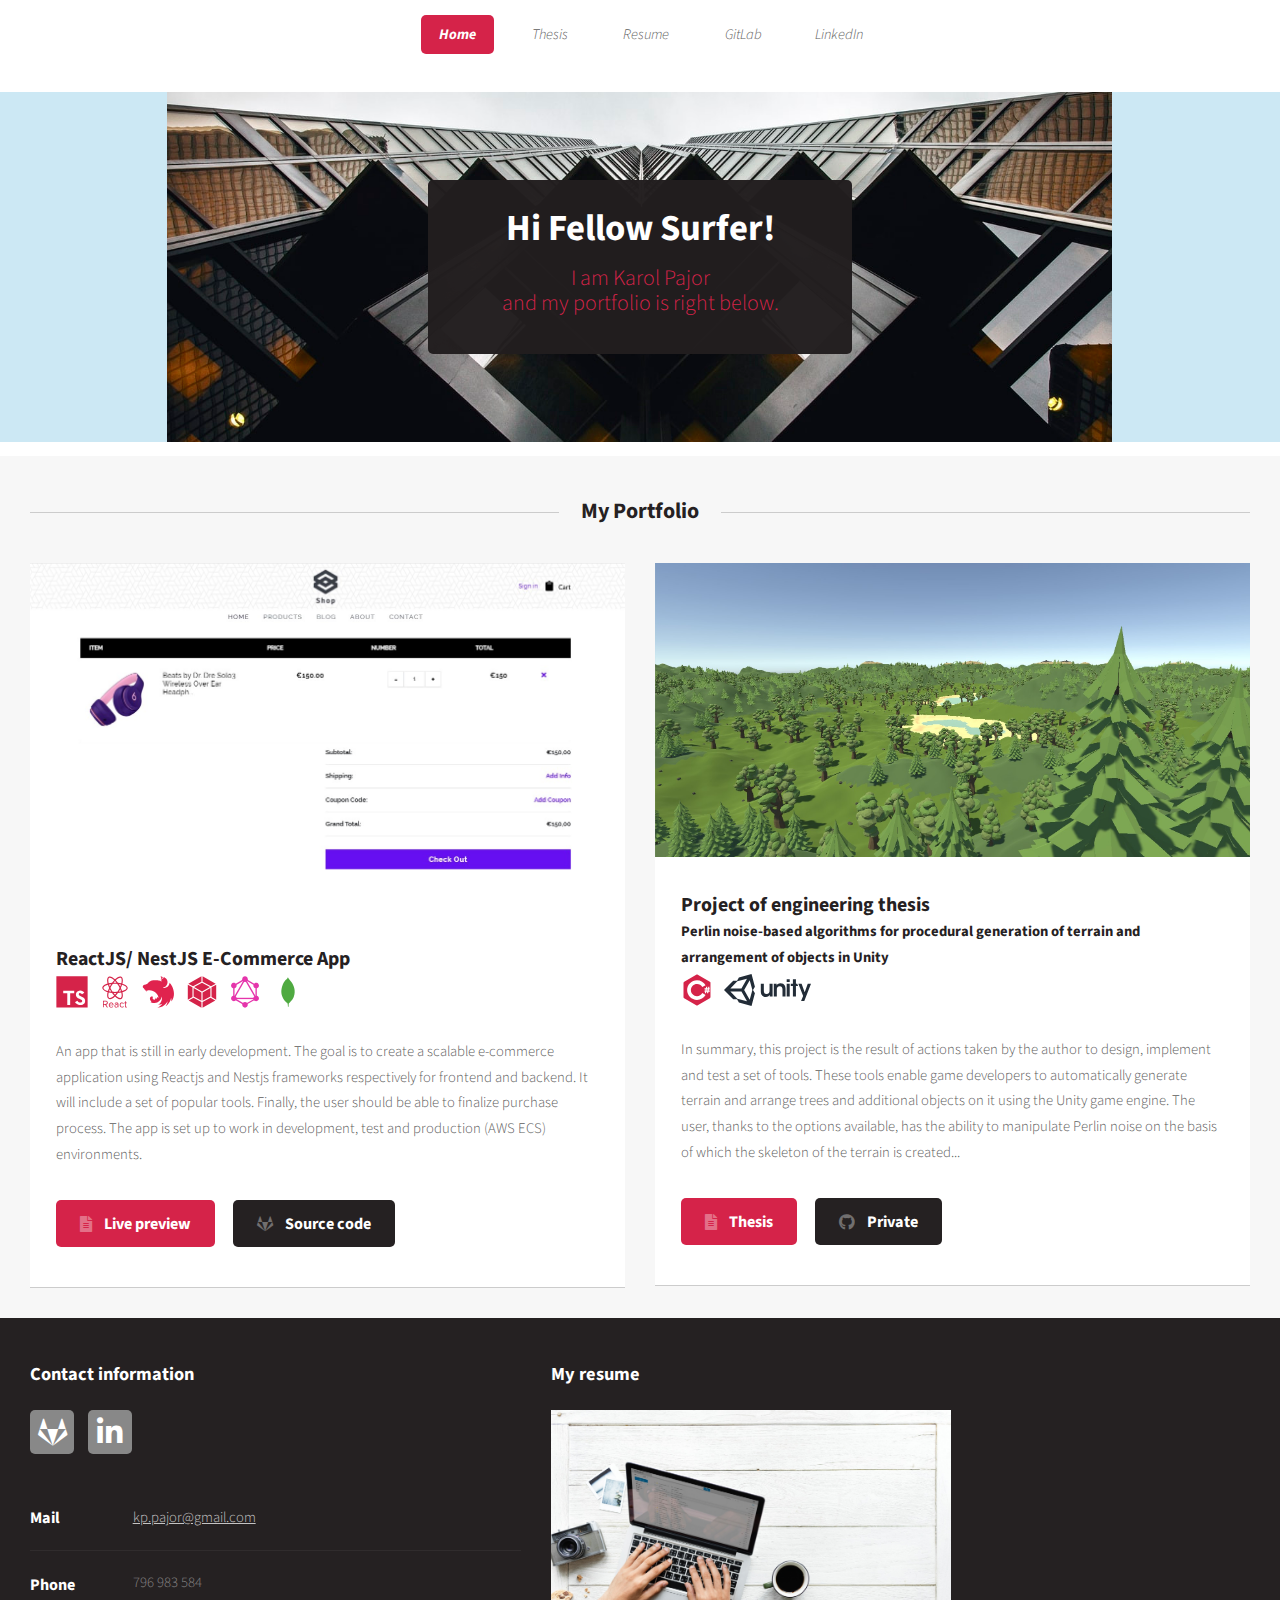
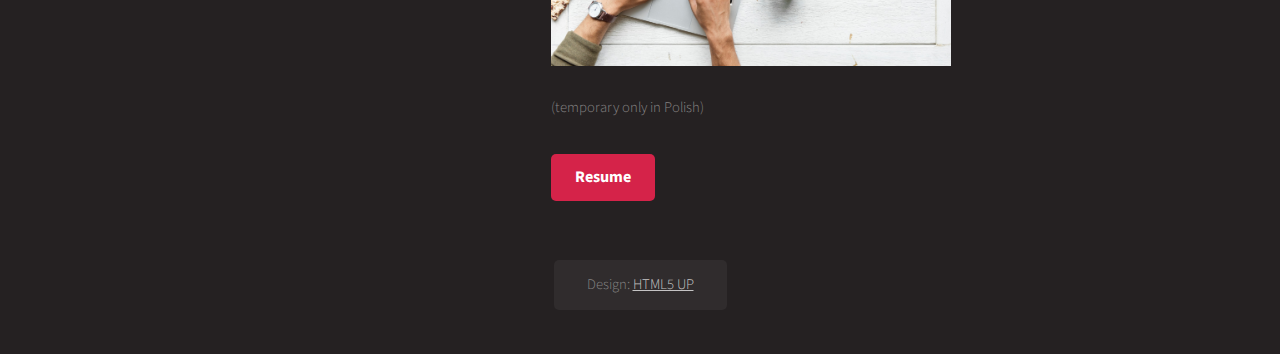
==== index.html @ 3b4cd676 "first commit" ====
<!DOCTYPE HTML>
<!--
	Dopetrope by HTML5 UP
	html5up.net | @ajlkn
	Free for personal and commercial use under the CCA 3.0 license (html5up.net/license)
-->
<html>

<head>
	<title>Karol's Portfolio</title>
	<meta charset="utf-8" />
	<meta name="viewport" content="width=device-width, initial-scale=1, user-scalable=no" />
	<link rel="stylesheet" href="assets/css/main.css" />
</head>

<body class="homepage is-preload">
	<div id="page-wrapper">

		<!-- Header -->
		<section id="header">
			<!-- Nav -->
			<nav id="nav">
				<ul>
					<li class="current"><a href="index.html">Home</a></li>
					<li><a href="thesis.html">Thesis</a></li>
					<li><a href="resume.html">Resume</a></li>
					<li><a href="https://gitlab.com/Hatt0ri" target="_blank" rel="noopener noreferrer">GitLab</a>
					<li><a href="https://www.linkedin.com/in/karol-pajor-1ba2a4166/" target="_blank"
							rel="noopener noreferrer">LinkedIn</a>
					</li>
				</ul>
			</nav>

			<!-- Banner -->
			<section id="banner">
				<header>
					<h2>Hi Fellow Surfer!</h2>
					<p>I am Karol Pajor</p>
					<p>and my portfolio is right below.</p>
				</header>
			</section>
		</section>

		<!-- Main -->
		<section id="main">
			<div class="container">
				<div class="row">
					<div class="col-12">


						<!-- Bloglike -->
						<section>
							<header class="major">
								<h2>My Portfolio</h2>
							</header>
							<div class="row">
								<div class="col-6 col-12-small">
									<section class="box">
										<a href="http://18.219.126.49/" target="_blank" rel="noopener noreferrer"
											class="image featured"><img src="images/e-commerce.jpg"
												alt="ReactJS/ NestJS E-Commerce App" /></a>
										<header>
											<h3>ReactJS/ NestJS E-Commerce App</h3>
											<ul class="tags">
												<li><a href="javascript:void(0);">
														<span class="label">
															<svg viewBox="0 0 128 128">
																<path id="original-2" data-name="original" class="cls-2"
																	d="M1.5,63.91v62.5h125V1.41H1.5Zm100.73-5a15.56,15.56,0,0,1,7.82,4.5,20.58,20.58,0,0,1,3,4c0,.16-5.4,3.81-8.69,5.85-.12.08-.6-.44-1.13-1.23a7.09,7.09,0,0,0-5.87-3.53c-3.79-.26-6.23,1.73-6.21,5a4.58,4.58,0,0,0,.54,2.34c.83,1.73,2.38,2.76,7.24,4.86,8.95,3.85,12.78,6.39,15.16,10,2.66,4,3.25,10.46,1.45,15.24-2,5.2-6.9,8.73-13.83,9.9a38.32,38.32,0,0,1-9.52-.1,23,23,0,0,1-12.72-6.63c-1.15-1.27-3.39-4.58-3.25-4.82a9.34,9.34,0,0,1,1.15-.73L82,101l3.59-2.08.75,1.11a16.78,16.78,0,0,0,4.74,4.54c4,2.1,9.46,1.81,12.16-.62a5.43,5.43,0,0,0,.69-6.92c-1-1.39-3-2.56-8.59-5-6.45-2.78-9.23-4.5-11.77-7.24a16.48,16.48,0,0,1-3.43-6.25,25,25,0,0,1-.22-8c1.33-6.23,6-10.58,12.82-11.87A31.66,31.66,0,0,1,102.23,58.93ZM72.89,64.15l0,5.12H56.66V115.5H45.15V69.26H28.88v-5A49.19,49.19,0,0,1,29,59.09C29.08,59,39,59,51,59L72.83,59Z">
																</path>
															</svg>
														</span>
													</a>
												</li>
												<li><a href="javascript:void(0);">
														<span class="label">
															<svg viewBox="0 0 128 128">
																<path
																	d="M64 81.7c7.3 7.1 14.5 11.3 20.3 11.3 1.9 0 3.7-.4 5.2-1.3 5.2-3 7.1-10.5 5.3-21.2-.3-1.9-.7-3.8-1.2-5.8 2-.6 3.8-1.2 5.6-1.8 10.1-3.9 15.7-9.3 15.7-15.2 0-6-5.6-11.4-15.7-15.2-1.8-.7-3.6-1.3-5.6-1.8.5-2 .9-3.9 1.2-5.8 1.7-10.9-.2-18.5-5.4-21.5-1.5-.9-3.3-1.3-5.2-1.3-5.7 0-13 4.2-20.3 11.3-7.2-7.1-14.4-11.3-20.2-11.3-1.9 0-3.7.4-5.2 1.3-5.2 3-7.1 10.5-5.3 21.2.3 1.9.7 3.8 1.2 5.8-2 .6-3.8 1.2-5.6 1.8-10.1 3.9-15.7 9.3-15.7 15.2 0 6 5.6 11.4 15.7 15.2 1.8.7 3.6 1.3 5.6 1.8-.5 2-.9 3.9-1.2 5.8-1.7 10.7.2 18.3 5.3 21.2 1.5.9 3.3 1.3 5.2 1.3 5.8.2 13-4 20.3-11zm-5.6-13.5c1.8.1 3.7.1 5.6.1 1.9 0 3.8 0 5.6-.1-1.8 2.4-3.7 4.6-5.6 6.7-1.9-2.1-3.8-4.3-5.6-6.7zm-12.4-10.3c1 1.7 1.9 3.3 3 4.9-3.1-.4-6-.9-8.8-1.5.9-2.7 1.9-5.5 3.1-8.3.8 1.6 1.7 3.3 2.7 4.9zm-5.8-24.1c2.8-.6 5.7-1.1 8.8-1.5-1 1.6-2 3.2-3 4.9-1 1.7-1.9 3.3-2.7 5-1.3-2.9-2.3-5.7-3.1-8.4zm5.5 13.7c1.3-2.7 2.7-5.4 4.3-8.1 1.5-2.6 3.2-5.2 4.9-7.8 3-.2 6-.3 9.1-.3 3.2 0 6.2.1 9.1.3 1.8 2.6 3.4 5.2 4.9 7.8 1.6 2.7 3 5.4 4.3 8.1-1.3 2.7-2.7 5.4-4.3 8.1-1.5 2.6-3.2 5.2-4.9 7.8-3 .2-6 .3-9.1.3-3.2 0-6.2-.1-9.1-.3-1.8-2.6-3.4-5.2-4.9-7.8-1.6-2.7-3-5.4-4.3-8.1zm39.1-5.4l-2.7-5c-1-1.7-1.9-3.3-3-4.9 3.1.4 6 .9 8.8 1.5-.9 2.8-1.9 5.6-3.1 8.4zm0 10.8c1.2 2.8 2.2 5.6 3.1 8.3-2.8.6-5.7 1.1-8.8 1.5 1-1.6 2-3.2 3-4.9.9-1.5 1.8-3.2 2.7-4.9zm2.3 34.7c-.8.5-1.8.7-2.9.7-4.9 0-11-4-17-10 2.9-3.1 5.7-6.6 8.5-10.5 4.7-.4 9.2-1.1 13.4-2.1.5 1.8.8 3.6 1.1 5.4 1.4 8.5.3 14.6-3.1 16.5zm5.2-52.7c11.2 3.2 17.9 8.1 17.9 12.6 0 3.9-4.6 7.8-12.7 10.9-1.6.6-3.4 1.2-5.2 1.7-1.3-4.1-2.9-8.3-4.9-12.6 2-4.3 3.7-8.5 4.9-12.6zm-8-28.2c1.1 0 2 .2 2.9.7 3.3 1.9 4.5 7.9 3.1 16.5-.3 1.7-.7 3.5-1.1 5.4-4.2-.9-8.7-1.6-13.4-2.1-2.7-3.9-5.6-7.4-8.5-10.5 6-5.9 12.1-10 17-10zm-14.7 20.1c-1.8-.1-3.7-.1-5.6-.1s-3.8 0-5.6.1c1.8-2.4 3.7-4.6 5.6-6.7 1.9 2.1 3.8 4.4 5.6 6.7zm-28.7-19.4c.8-.5 1.8-.7 2.9-.7 4.9 0 11 4 17 10-2.9 3.1-5.7 6.6-8.5 10.5-4.7.4-9.2 1.1-13.4 2.1-.5-1.8-.8-3.6-1.1-5.4-1.4-8.5-.3-14.5 3.1-16.5zm-5.2 52.7c-11.2-3.2-17.9-8.1-17.9-12.6 0-3.9 4.6-7.8 12.7-10.9 1.6-.6 3.4-1.2 5.2-1.7 1.3 4.1 2.9 8.3 4.9 12.6-2 4.3-3.7 8.6-4.9 12.6zm2.1 11c.3-1.7.7-3.5 1.1-5.4 4.2.9 8.7 1.6 13.4 2.1 2.7 3.9 5.6 7.4 8.5 10.5-6 5.9-12.1 10-17 10-1.1 0-2-.2-2.9-.7-3.4-1.9-4.5-8-3.1-16.5zM33.6 112.3c2.2-2.7 2.3-5.7 1.1-8.7-1.2-3-3.7-4.4-6.8-4.5-3.7-.1-7.5 0-11.2 0h-.7v25.9h3v-9.8h4.7c.6 0 1.1.2 1.4.7l6 9.3c.1.2.4.5.6.5h3.9c-2.4-3.7-4.7-7.2-7.1-10.8 2.1-.3 3.9-1 5.1-2.6zm-14.6-.2v-9.9h1.1c2.3 0 4.7-.1 7 .1 2.7.1 4.6 2.2 4.6 4.9s-2.2 4.8-4.9 4.9c-2.4.1-4.8 0-7.8 0zM57.7 113.4c-1.6-7-8-8.8-12.9-6.6-3.8 1.7-5.5 5-5.6 9.1-.1 3.1.8 5.9 3.2 8 2.7 2.4 6 2.7 9.4 2.1 1.9-.4 3.6-1.3 4.9-2.7-.5-.7-1-1.4-1.5-2-2.8 2.4-5.9 3.2-9.3 1.6-2.2-1.1-3.3-3.8-3.5-5.8h15.5v-1.3c.1-.9 0-1.7-.2-2.4zm-15.1 1.6c-.3-3 2.7-6.2 6-6.2 3.8-.1 6.2 2.2 6.3 6.2h-12.3zM73.3 106.3c-1.5-.3-3.1-.4-4.6-.3-2.4.2-4.5 1.3-6.2 3.1.5.7.9 1.4 1.5 2.2.2-.2.4-.4.6-.5 1.6-1.5 3.5-2.3 5.8-2.1 1.8.1 3.5.7 4 2.5.4 1.4.3 2.9.4 4.4-.3 0-.4-.1-.5-.2-2.4-2-5.1-2.4-8-1.7-2.7.7-4.4 2.8-4.6 5.5-.2 3.1 1.2 5.4 3.9 6.5 1.7.7 3.6.7 5.4.3 1.4-.3 2-1.1 4-2.2v1.3h2.8c0-4 .1-8.9 0-13.5 0-2.9-1.7-4.7-4.5-5.3zm1.4 12.6c-.1.3 0 .6 0 .9 0 2.1-.5 2.8-2.5 3.6-1.4.5-2.9.7-4.4.2-1.7-.5-2.9-2-2.9-3.7-.1-1.7 1-3.4 2.7-3.9 2.3-.8 4.4-.3 6.3 1.1.6.5 1 1 .8 1.8zM90.3 109c2.6-.8 5-.3 6.8 1.9l.3.2c.7-.6 1.3-1.2 2.1-1.9-.3-.3-.4-.5-.6-.8-2.9-3.1-8.6-3.5-12.1-1-4.9 3.6-4.8 10.6-2.4 14.3 2.3 3.5 5.6 4.7 9.5 4.2 2.3-.3 4.2-1.4 5.7-3.3-.7-.6-1.4-1.2-2.1-1.9-.2.2-.3.3-.4.5-2.7 3-7.2 2.7-9.6-.5-1.4-1.9-1.7-4.1-1.3-6.3.2-2.5 1.5-4.5 4.1-5.4zM111.1 122.6c-.2.1-.3.2-.3.2-.8.6-1.6.7-2.5.4-.9-.4-1-1.2-1.1-2v-11.4c0-.2 0 .2.1-.8h3.8v-3h-4v-5h-3v5.4h-2.6c-.2 0-.5.2-.5.4-.1.7 0 1.2 0 2.2h3.2v12.799999999999999c0 1.6.4 3 1.8 3.8 1.5.9 4.4.7 5.7-.4.2-.1.3-.5.3-.6-.3-.6-.6-1.3-.9-2z">
																</path>
															</svg>
														</span>
													</a>
												</li>
												<li><a href="javascript:void(0);">
														<span class="label">
															<img alt="NestJS logo" src="images/nestjs.svg">
														</span>
													</a>
												</li>
												<li><a href="javascript:void(0);">
														<span class="label">
															<svg viewBox="0 0 128 128">
																<path class="cls-1"
																	d="M117.29,98.1,66.24,127V104.49L98,87,117.29,98.1Zm3.5-3.16V34.55L102.11,45.35V84.16l18.67,10.77ZM10.71,98.1l51,28.88V104.49L29.94,87Zm-3.5-3.16V34.55L25.89,45.35V84.16Zm2.19-64.3L61.76,1V22.76L28.21,41.21l-.27.15Zm109.18,0L66.24,1V22.76L99.79,41.2l.27.15,18.54-10.71Z">
																</path>
																<path class="cls-2"
																	d="M61.76,99.37,30.37,82.1V47.92L61.76,66Zm4.48,0L97.63,82.12V47.92L66.24,66ZM32.5,44,64,26.66,95.5,44,64,62.16,32.5,44Z">
																</path>
															</svg>
														</span>
													</a>
												</li>
												<li><a href="javascript:void(0);">
														<span class="label">
															<img alt="NestJS logo" src="images/GraphQL_Logo.svg">
														</span>
													</a>
												</li>
												<li><a href="javascript:void(0);">
														<span class="label">
															<svg viewBox="0 0 128 128">
																<path fill-rule="evenodd" clip-rule="evenodd"
																	fill="#4FAA41"
																	d="M90.491 57.282c-.37-4.79-1.496-9.409-3.062-13.934-3.244-10.104-8.45-19.046-15.783-26.74-1.854-1.946-3.916-3.729-5.209-6.151-.818-1.532-1.597-3.085-2.394-4.629l-.505-1.273c-.085.292-.139.396-.142.501-.065 2.517-1.491 4.224-3.267 5.817-1.997 1.793-3.856 3.739-5.775 5.618-1.968 2.588-3.935 5.176-5.901 7.763-1.592 2.925-3.182 5.85-4.772 8.775l-3.19 8.617-.096.134c-1.756 5.768-2.622 11.698-3.048 17.688-.16 2.251.022 4.535.149 6.798.181 3.235.743 6.415 1.586 9.545 3.062 11.372 9.276 20.805 17.771 28.819 1.579 1.489 3.199 2.843 4.847 4.26.282-.965.507-1.93.763-2.895.256-.961.515-1.917.688-2.881-.174.964-.369 1.92-.562 2.881l-.826 2.895.738 2.501.684 3.884.326 4.053c-.003.823-.036 1.648.014 2.47.012.21.288.404.442.606l1.376.483 1.434.558-.246-3.603-.011-3.548.495-5.405.359-1.177 1.027-1.82c1.268-1.02 2.629-1.946 3.784-3.081 2.09-2.054 4.175-4.134 6.045-6.383 2.427-2.917 4.515-6.101 6.191-9.516 1.122-2.284 2.178-4.614 3.052-7.001.77-2.104 1.247-4.315 1.854-6.479.054-.156.126-.309.16-.468 1.254-5.841 1.465-11.741 1.004-17.682zm-23.599 49.375l-.805-1.763.805 1.763 1.183 1.01-1.183-1.01z">
																</path>
															</svg>
														</span>
													</a>
												</li>
											</ul>
										</header>
										<p>An app that is still in early development.
											The goal is to create a scalable e-commerce application using Reactjs and
											Nestjs frameworks respectively for frontend and backend.
											It will include a set of popular tools. Finally, the user should be able to
											finalize purchase process.
											The app is set up to work in development, test and production (AWS ECS)
											environments.
										</p>
										<footer>
											<ul class="actions">
												<li><a href="http://18.219.126.49/" target="_blank"
														rel="noopener noreferrer"
														class="button icon solid fa-file-alt">Live preview</a></li>
												<li><a href="https://gitlab.com/Hatt0ri/e-commerce-app" target="_blank"
														rel="noopener noreferrer"
														class="button alt icon brands fa-gitlab">Source code</a></li>
											</ul>
										</footer>
									</section>
								</div>
								<div class="col-6 col-12-small">
									<section class="box">
										<a href="thesis.html" class="image featured"><img src="images/praca_bg.jpg"
												alt="" /></a>
										<header>
											<h3>Project of engineering thesis</h3>
											<h4>
												Perlin noise-based algorithms for procedural generation of terrain
												and arrangement of objects in Unity
											</h4>
											<ul class="tags">
												<li><a href="javascript:void(0);">
														<span class="label">
															<svg viewBox="0 0 128 128">
																<path
																	d="M117.5 33.5l.3-.2c-.6-1.1-1.5-2.1-2.4-2.6l-48.3-27.8c-.8-.5-1.9-.7-3.1-.7-1.2 0-2.3.3-3.1.7l-48 27.9c-1.7 1-2.9 3.5-2.9 5.4v55.7c0 1.1.2 2.3.9 3.4l-.2.1c.5.8 1.2 1.5 1.9 1.9l48.2 27.9c.8.5 1.9.7 3.1.7 1.2 0 2.3-.3 3.1-.7l48-27.9c1.7-1 2.9-3.5 2.9-5.4v-55.8c.1-.8 0-1.7-.4-2.6zm-53.5 70c-21.8 0-39.5-17.7-39.5-39.5s17.7-39.5 39.5-39.5c14.7 0 27.5 8.1 34.3 20l-13 7.5c-4.2-7.5-12.2-12.5-21.3-12.5-13.5 0-24.5 11-24.5 24.5s11 24.5 24.5 24.5c9.1 0 17.1-5 21.3-12.4l12.9 7.6c-6.8 11.8-19.6 19.8-34.2 19.8zm51-41.5h-3.2l-.9 4h4.1v5h-5l-1.2 6h-4.9l1.2-6h-3.8l-1.2 6h-4.8l1.2-6h-2.5v-5h3.5l.9-4h-4.4v-5h5.3l1.2-6h4.9l-1.2 6h3.8l1.2-6h4.8l-1.2 6h2.2v5zM102.3 66h3.8l.9-4h-3.8z">
																</path>
															</svg>
														</span>
													</a>
												</li>
												<li><a href="javascript:void(0);">
														<span class="label">
															<img alt="Unity logo" src="images/unity.svg">
														</span>
													</a>
												</li>
											</ul>
										</header>
										<p>
											In summary, this project is the result of actions taken by the author
											to design, implement and test a set of tools. These tools
											enable game developers to automatically generate terrain and
											arrange trees and additional objects on it using the Unity game engine.
											The user, thanks to the options available, has the ability to manipulate
											Perlin noise on the basis of which the skeleton of the terrain is created...
											<!-- The set of tools has the function of dividing the terrain into types based
											on its height, which allows game developers for each terrain type to adapt
											the color of the terrain and the way of placing additional objects.
											The tool kit has a module that continuously generates terrain,
											taking into account the movement of the observer on the stage in Unity.
											As a result, from the perspective of the observer generated terrain gives
											the impression of an infinitely large.
											The more distant parts of the terrain generate with less detail, which
											improves Unity's performance. -->
										</p>
										<footer>
											<ul class="actions">
												<li><a href="thesis.html"
														class="button icon solid fa-file-alt">Thesis</a></li>
												<li><a aria-disabled="true"
														class="button alt icon brands fa-github">Private</a>
												</li>
											</ul>
										</footer>
									</section>
								</div>
							</div>
						</section>
					</div>
				</div>
			</div>	
		</section>



		<!-- Footer -->
		<section id="footer">
			<div class="container">
				<div class="row">

					<div class="col-5 col-12-medium">
						<section>
							<header>
								<h2>Contact information</h2>
							</header>
							<ul class="social">
								<li><a class="icon brands fa-gitlab" target="_blank" rel="noopener noreferrer"
										href="https://gitlab.com/Hatt0ri"><span class="label">GitLab</span></a></li>
								<li><a class="icon brands fa-linkedin-in" target="_blank" rel="noopener noreferrer"
										href="https://www.linkedin.com/in/karol-pajor-1ba2a4166/"><span
											class="label">LinkedIn</span></a></li>
							</ul>
							<ul class="contact">
								<li>
									<h3>Mail</h3>
									<p><a href="javascript:void(0);">kp.pajor@gmail.com</a></p>
								</li>
								<li>
									<h3>Phone</h3>
									<p>796 983 584</p>
								</li>
							</ul>
						</section>
					</div>
					<div class="col-7 col-12-medium">
						<section>
							<header>
								<h2>My resume</h2>
							</header>
							<a href="resume.html" class="image featured" style="max-width: 400px"><img
									src="images/black-coffee-camera-coffee-1549003.jpg" alt="office" /></a>
							<p>
								(temporary only in Polish)
							</p>
							<footer>
								<ul class="actions">
									<li><a href="resume.html" class="button">Resume</a></li>
								</ul>
							</footer>
						</section>
					</div>
					<div class="col-12">

						<!-- Copyright -->
						<div id="copyright">
							<ul class="links">
								<li>Design: <a target="_blank" rel="noopener noreferrer" href="http://html5up.net">HTML5
										UP</a></li>
							</ul>
						</div>

					</div>
				</div>
			</div>
		</section>

	</div>

	<!-- Scripts -->
	<script src="assets/js/jquery.min.js"></script>
	<script src="assets/js/jquery.dropotron.min.js"></script>
	<script src="assets/js/browser.min.js"></script>
	<script src="assets/js/breakpoints.min.js"></script>
	<script src="assets/js/util.js"></script>
	<script src="assets/js/main.js"></script>

</body>

</html>
---- assets/css/main.css ----
@import url("fontawesome-all.min.css");
@import url("https://fonts.googleapis.com/css?family=Source+Sans+Pro:300,400,700,900,300italic");
/*
	Dopetrope by HTML5 UP
	html5up.net | @ajlkn
	Free for personal and commercial use under the CCA 3.0 license (html5up.net/license)
*/
html, body, div, span, applet, object,
iframe, h1, h2, h3, h4, h5, h6, p, blockquote,
pre, a, abbr, acronym, address, big, cite,
code, del, dfn, em, img, ins, kbd, q, s, samp,
small, strike, strong, sub, sup, tt, var, b,
u, i, center, dl, dt, dd, ol, ul, li, fieldset,
form, label, legend, table, caption, tbody,
tfoot, thead, tr, th, td, article, aside,
canvas, details, embed, figure, figcaption,
footer, header, hgroup, menu, nav, output, ruby,
section, summary, time, mark, audio, video {
  margin: 0;
  padding: 0;
  border: 0;
  font-size: 100%;
  font: inherit;
  vertical-align: baseline;
}

article, aside, details, figcaption, figure,
footer, header, hgroup, menu, nav, section {
  display: block;
}

body {
  line-height: 1;
}

ol, ul {
  list-style: none;
}

blockquote, q {
  quotes: none;
}

blockquote:before, blockquote:after, q:before, q:after {
  content: '';
  content: none;
}

table {
  border-collapse: collapse;
  border-spacing: 0;
}

body {
  -webkit-text-size-adjust: none;
}

mark {
  background-color: transparent;
  color: inherit;
}

input::-moz-focus-inner {
  border: 0;
  padding: 0;
}

input, select, textarea {
  -moz-appearance: none;
  -webkit-appearance: none;
  -ms-appearance: none;
  appearance: none;
}

/* Basic */
html {
  -webkit-box-sizing: border-box;
          box-sizing: border-box;
}

*, *:before, *:after {
  -webkit-box-sizing: inherit;
          box-sizing: inherit;
}

body {
  background: #252122;
  background-image: url("images/bg02.png");
}

body.is-preload *, body.is-preload *:before, body.is-preload *:after {
  -webkit-animation: none !important;
  animation: none !important;
  -webkit-transition: none !important;
  transition: none !important;
}

body, input, textarea, select {
  font-family: 'Source Sans Pro';
  font-weight: 300;
  color: #5d5d5d;
  font-size: 14pt;
  line-height: 1.75em;
}

strong, b {
  color: #252122;
  font-weight: 400;
}

i, em {
  font-style: italic;
}

sub {
  position: relative;
  top: 0.5em;
  font-size: 0.8em;
}

sup {
  position: relative;
  top: -0.5em;
  font-size: 0.8em;
}

blockquote {
  border-left: solid 0.75em #dddddd;
  padding: 1em 0 1em 1.5em;
  font-style: italic;
}

h1, h2, h3, h4, h5, h6 {
  color: #252122;
  font-weight: 700;
}

h1 a, h2 a, h3 a, h4 a, h5 a, h6 a {
  color: inherit;
  text-decoration: none;
}

h2 {
  font-size: 1.5em;
}

h3 {
  font-size: 1.35em;
}

a {
  color: #d52349;
  text-decoration: underline;
}

a:hover {
  text-decoration: none;
}

br.clear {
  clear: both;
}

hr {
  border: 0;
  border-top: solid 1px #dddddd;
  height: 1px;
  margin: 2em 0 2em 0;
}

p, ul, ol, dl, table {
  margin-bottom: 2em;
}

/*	Others */
a[aria-disabled="true"] {
  cursor: default;
}

ul.tags {
  list-style: none;
  margin: 0.25rem 0 0 0;
  padding: 0;
}

ul.tags li {
  padding: 0;
  margin-left: 0.5rem;
  height: 32px;
  min-width: 32px;
  display: inline-block;
}

ul.tags li:first-child {
  margin-left: 0;
}

ul.tags li a {
  color: #d52349;
}

ul.tags li a span svg,
ul.tags li a span img {
  max-height: 100%;
  max-width: 100%;
  fill: #d52349;
}

/* Container */
.container {
  margin: 0 auto;
  max-width: 100%;
  width: 70em;
}

@media screen and (max-width: 1680px) {
  .container {
    width: 70em;
  }
}

@media screen and (max-width: 1280px) {
  .container {
    width: calc(100% - 60px);
  }
}

@media screen and (max-width: 980px) {
  .container {
    width: calc(100% - 80px);
  }
}

@media screen and (max-width: 736px) {
  .container {
    width: calc(100% - 40px);
  }
}

/* Row */
.row {
  display: -webkit-box;
  display: -ms-flexbox;
  display: flex;
  -ms-flex-wrap: wrap;
      flex-wrap: wrap;
  -webkit-box-sizing: border-box;
          box-sizing: border-box;
  -webkit-box-align: stretch;
      -ms-flex-align: stretch;
          align-items: stretch;
}

.row > * {
  -webkit-box-sizing: border-box;
          box-sizing: border-box;
}

.row.gtr-uniform > * > :last-child {
  margin-bottom: 0;
}

.row.aln-left {
  -webkit-box-pack: start;
      -ms-flex-pack: start;
          justify-content: flex-start;
}

.row.aln-center {
  -webkit-box-pack: center;
      -ms-flex-pack: center;
          justify-content: center;
}

.row.aln-right {
  -webkit-box-pack: end;
      -ms-flex-pack: end;
          justify-content: flex-end;
}

.row.aln-top {
  -webkit-box-align: start;
      -ms-flex-align: start;
          align-items: flex-start;
}

.row.aln-middle {
  -webkit-box-align: center;
      -ms-flex-align: center;
          align-items: center;
}

.row.aln-bottom {
  -webkit-box-align: end;
      -ms-flex-align: end;
          align-items: flex-end;
}

.row > .imp {
  -webkit-box-ordinal-group: 0;
      -ms-flex-order: -1;
          order: -1;
}

.row > .col-1 {
  width: 8.33333%;
}

.row > .off-1 {
  margin-left: 8.33333%;
}

.row > .col-2 {
  width: 16.66667%;
}

.row > .off-2 {
  margin-left: 16.66667%;
}

.row > .col-3 {
  width: 25%;
}

.row > .off-3 {
  margin-left: 25%;
}

.row > .col-4 {
  width: 33.33333%;
}

.row > .off-4 {
  margin-left: 33.33333%;
}

.row > .col-5 {
  width: 41.66667%;
}

.row > .off-5 {
  margin-left: 41.66667%;
}

.row > .col-6 {
  width: 50%;
}

.row > .off-6 {
  margin-left: 50%;
}

.row > .col-7 {
  width: 58.33333%;
}

.row > .off-7 {
  margin-left: 58.33333%;
}

.row > .col-8 {
  width: 66.66667%;
}

.row > .off-8 {
  margin-left: 66.66667%;
}

.row > .col-9 {
  width: 75%;
}

.row > .off-9 {
  margin-left: 75%;
}

.row > .col-10 {
  width: 83.33333%;
}

.row > .off-10 {
  margin-left: 83.33333%;
}

.row > .col-11 {
  width: 91.66667%;
}

.row > .off-11 {
  margin-left: 91.66667%;
}

.row > .col-12 {
  width: 100%;
}

.row > .off-12 {
  margin-left: 100%;
}

.row.gtr-0 {
  margin-top: 0px;
  margin-left: 0px;
}

.row.gtr-0 > * {
  padding: 0px 0 0 0px;
}

.row.gtr-0.gtr-uniform {
  margin-top: 0px;
}

.row.gtr-0.gtr-uniform > * {
  padding-top: 0px;
}

.row.gtr-25 {
  margin-top: -12.5px;
  margin-left: -12.5px;
}

.row.gtr-25 > * {
  padding: 12.5px 0 0 12.5px;
}

.row.gtr-25.gtr-uniform {
  margin-top: -12.5px;
}

.row.gtr-25.gtr-uniform > * {
  padding-top: 12.5px;
}

.row.gtr-50 {
  margin-top: -25px;
  margin-left: -25px;
}

.row.gtr-50 > * {
  padding: 25px 0 0 25px;
}

.row.gtr-50.gtr-uniform {
  margin-top: -25px;
}

.row.gtr-50.gtr-uniform > * {
  padding-top: 25px;
}

.row {
  margin-top: -50px;
  margin-left: -50px;
}

.row > * {
  padding: 50px 0 0 50px;
}

.row.gtr-uniform {
  margin-top: -50px;
}

.row.gtr-uniform > * {
  padding-top: 50px;
}

.row.gtr-150 {
  margin-top: -75px;
  margin-left: -75px;
}

.row.gtr-150 > * {
  padding: 75px 0 0 75px;
}

.row.gtr-150.gtr-uniform {
  margin-top: -75px;
}

.row.gtr-150.gtr-uniform > * {
  padding-top: 75px;
}

.row.gtr-200 {
  margin-top: -100px;
  margin-left: -100px;
}

.row.gtr-200 > * {
  padding: 100px 0 0 100px;
}

.row.gtr-200.gtr-uniform {
  margin-top: -100px;
}

.row.gtr-200.gtr-uniform > * {
  padding-top: 100px;
}

@media screen and (max-width: 1680px) {
  .row {
    display: -webkit-box;
    display: -ms-flexbox;
    display: flex;
    -ms-flex-wrap: wrap;
        flex-wrap: wrap;
    -webkit-box-sizing: border-box;
            box-sizing: border-box;
    -webkit-box-align: stretch;
        -ms-flex-align: stretch;
            align-items: stretch;
  }
  .row > * {
    -webkit-box-sizing: border-box;
            box-sizing: border-box;
  }
  .row.gtr-uniform > * > :last-child {
    margin-bottom: 0;
  }
  .row.aln-left {
    -webkit-box-pack: start;
        -ms-flex-pack: start;
            justify-content: flex-start;
  }
  .row.aln-center {
    -webkit-box-pack: center;
        -ms-flex-pack: center;
            justify-content: center;
  }
  .row.aln-right {
    -webkit-box-pack: end;
        -ms-flex-pack: end;
            justify-content: flex-end;
  }
  .row.aln-top {
    -webkit-box-align: start;
        -ms-flex-align: start;
            align-items: flex-start;
  }
  .row.aln-middle {
    -webkit-box-align: center;
        -ms-flex-align: center;
            align-items: center;
  }
  .row.aln-bottom {
    -webkit-box-align: end;
        -ms-flex-align: end;
            align-items: flex-end;
  }
  .row > .imp-xlarge {
    -webkit-box-ordinal-group: 0;
        -ms-flex-order: -1;
            order: -1;
  }
  .row > .col-1-xlarge {
    width: 8.33333%;
  }
  .row > .off-1-xlarge {
    margin-left: 8.33333%;
  }
  .row > .col-2-xlarge {
    width: 16.66667%;
  }
  .row > .off-2-xlarge {
    margin-left: 16.66667%;
  }
  .row > .col-3-xlarge {
    width: 25%;
  }
  .row > .off-3-xlarge {
    margin-left: 25%;
  }
  .row > .col-4-xlarge {
    width: 33.33333%;
  }
  .row > .off-4-xlarge {
    margin-left: 33.33333%;
  }
  .row > .col-5-xlarge {
    width: 41.66667%;
  }
  .row > .off-5-xlarge {
    margin-left: 41.66667%;
  }
  .row > .col-6-xlarge {
    width: 50%;
  }
  .row > .off-6-xlarge {
    margin-left: 50%;
  }
  .row > .col-7-xlarge {
    width: 58.33333%;
  }
  .row > .off-7-xlarge {
    margin-left: 58.33333%;
  }
  .row > .col-8-xlarge {
    width: 66.66667%;
  }
  .row > .off-8-xlarge {
    margin-left: 66.66667%;
  }
  .row > .col-9-xlarge {
    width: 75%;
  }
  .row > .off-9-xlarge {
    margin-left: 75%;
  }
  .row > .col-10-xlarge {
    width: 83.33333%;
  }
  .row > .off-10-xlarge {
    margin-left: 83.33333%;
  }
  .row > .col-11-xlarge {
    width: 91.66667%;
  }
  .row > .off-11-xlarge {
    margin-left: 91.66667%;
  }
  .row > .col-12-xlarge {
    width: 100%;
  }
  .row > .off-12-xlarge {
    margin-left: 100%;
  }
  .row.gtr-0 {
    margin-top: 0px;
    margin-left: 0px;
  }
  .row.gtr-0 > * {
    padding: 0px 0 0 0px;
  }
  .row.gtr-0.gtr-uniform {
    margin-top: 0px;
  }
  .row.gtr-0.gtr-uniform > * {
    padding-top: 0px;
  }
  .row.gtr-25 {
    margin-top: -12.5px;
    margin-left: -12.5px;
  }
  .row.gtr-25 > * {
    padding: 12.5px 0 0 12.5px;
  }
  .row.gtr-25.gtr-uniform {
    margin-top: -12.5px;
  }
  .row.gtr-25.gtr-uniform > * {
    padding-top: 12.5px;
  }
  .row.gtr-50 {
    margin-top: -25px;
    margin-left: -25px;
  }
  .row.gtr-50 > * {
    padding: 25px 0 0 25px;
  }
  .row.gtr-50.gtr-uniform {
    margin-top: -25px;
  }
  .row.gtr-50.gtr-uniform > * {
    padding-top: 25px;
  }
  .row {
    margin-top: -50px;
    margin-left: -50px;
  }
  .row > * {
    padding: 50px 0 0 50px;
  }
  .row.gtr-uniform {
    margin-top: -50px;
  }
  .row.gtr-uniform > * {
    padding-top: 50px;
  }
  .row.gtr-150 {
    margin-top: -75px;
    margin-left: -75px;
  }
  .row.gtr-150 > * {
    padding: 75px 0 0 75px;
  }
  .row.gtr-150.gtr-uniform {
    margin-top: -75px;
  }
  .row.gtr-150.gtr-uniform > * {
    padding-top: 75px;
  }
  .row.gtr-200 {
    margin-top: -100px;
    margin-left: -100px;
  }
  .row.gtr-200 > * {
    padding: 100px 0 0 100px;
  }
  .row.gtr-200.gtr-uniform {
    margin-top: -100px;
  }
  .row.gtr-200.gtr-uniform > * {
    padding-top: 100px;
  }
}

@media screen and (max-width: 1280px) {
  .row {
    display: -webkit-box;
    display: -ms-flexbox;
    display: flex;
    -ms-flex-wrap: wrap;
        flex-wrap: wrap;
    -webkit-box-sizing: border-box;
            box-sizing: border-box;
    -webkit-box-align: stretch;
        -ms-flex-align: stretch;
            align-items: stretch;
  }
  .row > * {
    -webkit-box-sizing: border-box;
            box-sizing: border-box;
  }
  .row.gtr-uniform > * > :last-child {
    margin-bottom: 0;
  }
  .row.aln-left {
    -webkit-box-pack: start;
        -ms-flex-pack: start;
            justify-content: flex-start;
  }
  .row.aln-center {
    -webkit-box-pack: center;
        -ms-flex-pack: center;
            justify-content: center;
  }
  .row.aln-right {
    -webkit-box-pack: end;
        -ms-flex-pack: end;
            justify-content: flex-end;
  }
  .row.aln-top {
    -webkit-box-align: start;
        -ms-flex-align: start;
            align-items: flex-start;
  }
  .row.aln-middle {
    -webkit-box-align: center;
        -ms-flex-align: center;
            align-items: center;
  }
  .row.aln-bottom {
    -webkit-box-align: end;
        -ms-flex-align: end;
            align-items: flex-end;
  }
  .row > .imp-large {
    -webkit-box-ordinal-group: 0;
        -ms-flex-order: -1;
            order: -1;
  }
  .row > .col-1-large {
    width: 8.33333%;
  }
  .row > .off-1-large {
    margin-left: 8.33333%;
  }
  .row > .col-2-large {
    width: 16.66667%;
  }
  .row > .off-2-large {
    margin-left: 16.66667%;
  }
  .row > .col-3-large {
    width: 25%;
  }
  .row > .off-3-large {
    margin-left: 25%;
  }
  .row > .col-4-large {
    width: 33.33333%;
  }
  .row > .off-4-large {
    margin-left: 33.33333%;
  }
  .row > .col-5-large {
    width: 41.66667%;
  }
  .row > .off-5-large {
    margin-left: 41.66667%;
  }
  .row > .col-6-large {
    width: 50%;
  }
  .row > .off-6-large {
    margin-left: 50%;
  }
  .row > .col-7-large {
    width: 58.33333%;
  }
  .row > .off-7-large {
    margin-left: 58.33333%;
  }
  .row > .col-8-large {
    width: 66.66667%;
  }
  .row > .off-8-large {
    margin-left: 66.66667%;
  }
  .row > .col-9-large {
    width: 75%;
  }
  .row > .off-9-large {
    margin-left: 75%;
  }
  .row > .col-10-large {
    width: 83.33333%;
  }
  .row > .off-10-large {
    margin-left: 83.33333%;
  }
  .row > .col-11-large {
    width: 91.66667%;
  }
  .row > .off-11-large {
    margin-left: 91.66667%;
  }
  .row > .col-12-large {
    width: 100%;
  }
  .row > .off-12-large {
    margin-left: 100%;
  }
  .row.gtr-0 {
    margin-top: 0px;
    margin-left: 0px;
  }
  .row.gtr-0 > * {
    padding: 0px 0 0 0px;
  }
  .row.gtr-0.gtr-uniform {
    margin-top: 0px;
  }
  .row.gtr-0.gtr-uniform > * {
    padding-top: 0px;
  }
  .row.gtr-25 {
    margin-top: -7.5px;
    margin-left: -7.5px;
  }
  .row.gtr-25 > * {
    padding: 7.5px 0 0 7.5px;
  }
  .row.gtr-25.gtr-uniform {
    margin-top: -7.5px;
  }
  .row.gtr-25.gtr-uniform > * {
    padding-top: 7.5px;
  }
  .row.gtr-50 {
    margin-top: -15px;
    margin-left: -15px;
  }
  .row.gtr-50 > * {
    padding: 15px 0 0 15px;
  }
  .row.gtr-50.gtr-uniform {
    margin-top: -15px;
  }
  .row.gtr-50.gtr-uniform > * {
    padding-top: 15px;
  }
  .row {
    margin-top: -30px;
    margin-left: -30px;
  }
  .row > * {
    padding: 30px 0 0 30px;
  }
  .row.gtr-uniform {
    margin-top: -30px;
  }
  .row.gtr-uniform > * {
    padding-top: 30px;
  }
  .row.gtr-150 {
    margin-top: -45px;
    margin-left: -45px;
  }
  .row.gtr-150 > * {
    padding: 45px 0 0 45px;
  }
  .row.gtr-150.gtr-uniform {
    margin-top: -45px;
  }
  .row.gtr-150.gtr-uniform > * {
    padding-top: 45px;
  }
  .row.gtr-200 {
    margin-top: -60px;
    margin-left: -60px;
  }
  .row.gtr-200 > * {
    padding: 60px 0 0 60px;
  }
  .row.gtr-200.gtr-uniform {
    margin-top: -60px;
  }
  .row.gtr-200.gtr-uniform > * {
    padding-top: 60px;
  }
}

@media screen and (max-width: 980px) {
  .row {
    display: -webkit-box;
    display: -ms-flexbox;
    display: flex;
    -ms-flex-wrap: wrap;
        flex-wrap: wrap;
    -webkit-box-sizing: border-box;
            box-sizing: border-box;
    -webkit-box-align: stretch;
        -ms-flex-align: stretch;
            align-items: stretch;
  }
  .row > * {
    -webkit-box-sizing: border-box;
            box-sizing: border-box;
  }
  .row.gtr-uniform > * > :last-child {
    margin-bottom: 0;
  }
  .row.aln-left {
    -webkit-box-pack: start;
        -ms-flex-pack: start;
            justify-content: flex-start;
  }
  .row.aln-center {
    -webkit-box-pack: center;
        -ms-flex-pack: center;
            justify-content: center;
  }
  .row.aln-right {
    -webkit-box-pack: end;
        -ms-flex-pack: end;
            justify-content: flex-end;
  }
  .row.aln-top {
    -webkit-box-align: start;
        -ms-flex-align: start;
            align-items: flex-start;
  }
  .row.aln-middle {
    -webkit-box-align: center;
        -ms-flex-align: center;
            align-items: center;
  }
  .row.aln-bottom {
    -webkit-box-align: end;
        -ms-flex-align: end;
            align-items: flex-end;
  }
  .row > .imp-medium {
    -webkit-box-ordinal-group: 0;
        -ms-flex-order: -1;
            order: -1;
  }
  .row > .col-1-medium {
    width: 8.33333%;
  }
  .row > .off-1-medium {
    margin-left: 8.33333%;
  }
  .row > .col-2-medium {
    width: 16.66667%;
  }
  .row > .off-2-medium {
    margin-left: 16.66667%;
  }
  .row > .col-3-medium {
    width: 25%;
  }
  .row > .off-3-medium {
    margin-left: 25%;
  }
  .row > .col-4-medium {
    width: 33.33333%;
  }
  .row > .off-4-medium {
    margin-left: 33.33333%;
  }
  .row > .col-5-medium {
    width: 41.66667%;
  }
  .row > .off-5-medium {
    margin-left: 41.66667%;
  }
  .row > .col-6-medium {
    width: 50%;
  }
  .row > .off-6-medium {
    margin-left: 50%;
  }
  .row > .col-7-medium {
    width: 58.33333%;
  }
  .row > .off-7-medium {
    margin-left: 58.33333%;
  }
  .row > .col-8-medium {
    width: 66.66667%;
  }
  .row > .off-8-medium {
    margin-left: 66.66667%;
  }
  .row > .col-9-medium {
    width: 75%;
  }
  .row > .off-9-medium {
    margin-left: 75%;
  }
  .row > .col-10-medium {
    width: 83.33333%;
  }
  .row > .off-10-medium {
    margin-left: 83.33333%;
  }
  .row > .col-11-medium {
    width: 91.66667%;
  }
  .row > .off-11-medium {
    margin-left: 91.66667%;
  }
  .row > .col-12-medium {
    width: 100%;
  }
  .row > .off-12-medium {
    margin-left: 100%;
  }
  .row.gtr-0 {
    margin-top: 0px;
    margin-left: 0px;
  }
  .row.gtr-0 > * {
    padding: 0px 0 0 0px;
  }
  .row.gtr-0.gtr-uniform {
    margin-top: 0px;
  }
  .row.gtr-0.gtr-uniform > * {
    padding-top: 0px;
  }
  .row.gtr-25 {
    margin-top: -10px;
    margin-left: -10px;
  }
  .row.gtr-25 > * {
    padding: 10px 0 0 10px;
  }
  .row.gtr-25.gtr-uniform {
    margin-top: -10px;
  }
  .row.gtr-25.gtr-uniform > * {
    padding-top: 10px;
  }
  .row.gtr-50 {
    margin-top: -20px;
    margin-left: -20px;
  }
  .row.gtr-50 > * {
    padding: 20px 0 0 20px;
  }
  .row.gtr-50.gtr-uniform {
    margin-top: -20px;
  }
  .row.gtr-50.gtr-uniform > * {
    padding-top: 20px;
  }
  .row {
    margin-top: -40px;
    margin-left: -40px;
  }
  .row > * {
    padding: 40px 0 0 40px;
  }
  .row.gtr-uniform {
    margin-top: -40px;
  }
  .row.gtr-uniform > * {
    padding-top: 40px;
  }
  .row.gtr-150 {
    margin-top: -60px;
    margin-left: -60px;
  }
  .row.gtr-150 > * {
    padding: 60px 0 0 60px;
  }
  .row.gtr-150.gtr-uniform {
    margin-top: -60px;
  }
  .row.gtr-150.gtr-uniform > * {
    padding-top: 60px;
  }
  .row.gtr-200 {
    margin-top: -80px;
    margin-left: -80px;
  }
  .row.gtr-200 > * {
    padding: 80px 0 0 80px;
  }
  .row.gtr-200.gtr-uniform {
    margin-top: -80px;
  }
  .row.gtr-200.gtr-uniform > * {
    padding-top: 80px;
  }
}

@media screen and (max-width: 736px) {
  .row {
    display: -webkit-box;
    display: -ms-flexbox;
    display: flex;
    -ms-flex-wrap: wrap;
        flex-wrap: wrap;
    -webkit-box-sizing: border-box;
            box-sizing: border-box;
    -webkit-box-align: stretch;
        -ms-flex-align: stretch;
            align-items: stretch;
  }
  .row > * {
    -webkit-box-sizing: border-box;
            box-sizing: border-box;
  }
  .row.gtr-uniform > * > :last-child {
    margin-bottom: 0;
  }
  .row.aln-left {
    -webkit-box-pack: start;
        -ms-flex-pack: start;
            justify-content: flex-start;
  }
  .row.aln-center {
    -webkit-box-pack: center;
        -ms-flex-pack: center;
            justify-content: center;
  }
  .row.aln-right {
    -webkit-box-pack: end;
        -ms-flex-pack: end;
            justify-content: flex-end;
  }
  .row.aln-top {
    -webkit-box-align: start;
        -ms-flex-align: start;
            align-items: flex-start;
  }
  .row.aln-middle {
    -webkit-box-align: center;
        -ms-flex-align: center;
            align-items: center;
  }
  .row.aln-bottom {
    -webkit-box-align: end;
        -ms-flex-align: end;
            align-items: flex-end;
  }
  .row > .imp-small {
    -webkit-box-ordinal-group: 0;
        -ms-flex-order: -1;
            order: -1;
  }
  .row > .col-1-small {
    width: 8.33333%;
  }
  .row > .off-1-small {
    margin-left: 8.33333%;
  }
  .row > .col-2-small {
    width: 16.66667%;
  }
  .row > .off-2-small {
    margin-left: 16.66667%;
  }
  .row > .col-3-small {
    width: 25%;
  }
  .row > .off-3-small {
    margin-left: 25%;
  }
  .row > .col-4-small {
    width: 33.33333%;
  }
  .row > .off-4-small {
    margin-left: 33.33333%;
  }
  .row > .col-5-small {
    width: 41.66667%;
  }
  .row > .off-5-small {
    margin-left: 41.66667%;
  }
  .row > .col-6-small {
    width: 50%;
  }
  .row > .off-6-small {
    margin-left: 50%;
  }
  .row > .col-7-small {
    width: 58.33333%;
  }
  .row > .off-7-small {
    margin-left: 58.33333%;
  }
  .row > .col-8-small {
    width: 66.66667%;
  }
  .row > .off-8-small {
    margin-left: 66.66667%;
  }
  .row > .col-9-small {
    width: 75%;
  }
  .row > .off-9-small {
    margin-left: 75%;
  }
  .row > .col-10-small {
    width: 83.33333%;
  }
  .row > .off-10-small {
    margin-left: 83.33333%;
  }
  .row > .col-11-small {
    width: 91.66667%;
  }
  .row > .off-11-small {
    margin-left: 91.66667%;
  }
  .row > .col-12-small {
    width: 100%;
  }
  .row > .off-12-small {
    margin-left: 100%;
  }
  .row.gtr-0 {
    margin-top: 0px;
    margin-left: 0px;
  }
  .row.gtr-0 > * {
    padding: 0px 0 0 0px;
  }
  .row.gtr-0.gtr-uniform {
    margin-top: 0px;
  }
  .row.gtr-0.gtr-uniform > * {
    padding-top: 0px;
  }
  .row.gtr-25 {
    margin-top: -5px;
    margin-left: -5px;
  }
  .row.gtr-25 > * {
    padding: 5px 0 0 5px;
  }
  .row.gtr-25.gtr-uniform {
    margin-top: -5px;
  }
  .row.gtr-25.gtr-uniform > * {
    padding-top: 5px;
  }
  .row.gtr-50 {
    margin-top: -10px;
    margin-left: -10px;
  }
  .row.gtr-50 > * {
    padding: 10px 0 0 10px;
  }
  .row.gtr-50.gtr-uniform {
    margin-top: -10px;
  }
  .row.gtr-50.gtr-uniform > * {
    padding-top: 10px;
  }
  .row {
    margin-top: -20px;
    margin-left: -20px;
  }
  .row > * {
    padding: 20px 0 0 20px;
  }
  .row.gtr-uniform {
    margin-top: -20px;
  }
  .row.gtr-uniform > * {
    padding-top: 20px;
  }
  .row.gtr-150 {
    margin-top: -30px;
    margin-left: -30px;
  }
  .row.gtr-150 > * {
    padding: 30px 0 0 30px;
  }
  .row.gtr-150.gtr-uniform {
    margin-top: -30px;
  }
  .row.gtr-150.gtr-uniform > * {
    padding-top: 30px;
  }
  .row.gtr-200 {
    margin-top: -40px;
    margin-left: -40px;
  }
  .row.gtr-200 > * {
    padding: 40px 0 0 40px;
  }
  .row.gtr-200.gtr-uniform {
    margin-top: -40px;
  }
  .row.gtr-200.gtr-uniform > * {
    padding-top: 40px;
  }
}

/* Form */
form label {
  display: block;
  color: #252122;
  font-weight: 400;
  margin: 0 0 0.5em 0;
}

form input[type=text],
form input[type=email],
form input[type=password],
form select,
form textarea {
  -webkit-appearance: none;
  display: block;
  border: 0;
  padding: 0.75em 1em;
  font-size: 1em;
  border-radius: 5px;
  border: solid 1px #dddddd;
  background: #fff;
  width: 100%;
}

form input[type=text]:focus,
form input[type=email]:focus,
form input[type=password]:focus,
form select:focus,
form textarea:focus {
  -webkit-box-shadow: inset 0px 0px 1px 1px #43bff0;
          box-shadow: inset 0px 0px 1px 1px #43bff0;
}

form textarea {
  height: 15em;
}

form ::-webkit-input-placeholder {
  color: #555 !important;
}

form :-moz-placeholder {
  color: #555 !important;
}

form ::-moz-placeholder {
  color: #555 !important;
}

form :-ms-input-placeholder {
  color: #555 !important;
}

form ::-moz-focus-inner {
  border: 0;
}

/* Tables */
table {
  width: 100%;
}

table tr {
  border-top: solid 1px #dddddd;
}

table tr:first-child {
  border-top: 0;
}

table td {
  padding: 0.5em 1em 0.5em 1em;
}

table th {
  text-align: left;
  padding: 0.5em 1em 0.5em 1em;
  font-weight: 700;
  margin: 0 0 1em 0;
}

table thead {
  border-bottom: solid 2px #dddddd;
}

/* Section/Article */
section, article {
  margin-bottom: 2.5em;
}

section > :last-child, section:last-child, article > :last-child, article:last-child {
  margin-bottom: 0;
}

header {
  margin: 0 0 1.5em 0;
}

header > p {
  display: block;
  font-style: italic;
  margin: 0.5em 0 0 0;
  padding-bottom: 0.5em;
}

header.major {
  position: relative;
  text-align: center;
  border-top: solid 1px #ccc;
  top: 1em;
  margin: 0 0 3em 0;
}

header.major h2 {
  background: #fff;
  position: relative;
  top: -0.65em;
  display: inline;
  margin: 0;
  padding: 0 1em 0 1em;
}

footer {
  margin: 2.25em 0 0 0;
}

/* Box */
.box {
  background: #ffffff;
  border-bottom: solid 1px #ccc;
  padding: 2.75em 1.75em 2.75em 1.75em;
}

.box .image.featured {
  position: relative;
  width: auto;
  left: 1.75em;
  top: 1.75em;
  margin: -4.5em 0 4.25em -3.5em;
}

.box.post header {
  padding-top: 1em;
  margin: 0 0 2em 0;
}

.box.post h2 {
  font-size: 2.5em;
  letter-spacing: -0.015em;
}

.box.post header > p {
  margin-top: 1.25em;
  font-size: 1.25em;
}

.box footer ul.actions {
  margin-bottom: 0;
}

/* Button */
input[type="button"],
input[type="submit"],
input[type="reset"],
button,
.button {
  -webkit-appearance: none;
  display: inline-block;
  text-decoration: none;
  cursor: pointer;
  border: 0;
  border-radius: 5px;
  background: #d52349;
  color: #fff !important;
  font-weight: 700;
  outline: 0;
  font-size: 1.1em;
  padding: 0.65em 1.5em 0.65em 1.5em;
  text-align: center;
  -webkit-transition: background-color .25s ease-in-out;
  transition: background-color .25s ease-in-out;
}

input[type="button"]:hover,
input[type="submit"]:hover,
input[type="reset"]:hover,
button:hover,
.button:hover {
  background: #e53359;
}

input[type="button"]:active,
input[type="submit"]:active,
input[type="reset"]:active,
button:active,
.button:active {
  background: #c51349;
}

input[type="button"].alt,
input[type="submit"].alt,
input[type="reset"].alt,
button.alt,
.button.alt {
  background: #252122;
}

input[type="button"].alt:hover,
input[type="submit"].alt:hover,
input[type="reset"].alt:hover,
button.alt:hover,
.button.alt:hover {
  background: #353132;
}

input[type="button"].alt:active,
input[type="submit"].alt:active,
input[type="reset"].alt:active,
button.alt:active,
.button.alt:active {
  background: #151112;
}

input[type="button"].icon:before,
input[type="submit"].icon:before,
input[type="reset"].icon:before,
button.icon:before,
.button.icon:before {
  opacity: 0.35;
  position: relative;
  top: 0.05em;
  margin-right: 0.75em;
}

input[type="button"].large,
input[type="submit"].large,
input[type="reset"].large,
button.large,
.button.large {
  font-size: 1.5em;
  padding: 0.75em 1.5em 0.75em 1.5em;
}

/* Image */
.image {
  display: inline-block;
  outline: 0;
}

.image img {
  display: block;
  width: 100%;
}

.image.centered {
  display: block;
  margin: 0 0 2em 0;
}

.image.centered img {
  margin: 0 auto;
  width: auto;
}

.image.featured {
  display: block;
  width: 100%;
  margin: 0 0 2em 0;
}

.image.left {
  float: left;
  margin: 0 2em 2em 0;
}

/* List */
ul {
  list-style: disc;
  padding-left: 1em;
}

ul li {
  padding-left: 0.5em;
}

ol {
  list-style: decimal;
  padding-left: 1.25em;
}

ol li {
  padding-left: 0.25em;
}

/* Actions */
ul.actions {
  list-style: none;
  padding-left: 0;
}

ul.actions li {
  display: inline-block;
  margin-left: 1em;
  padding-left: 0;
}

ul.actions li:first-child {
  margin-left: 0;
}

/* Links */
ul.links {
  list-style: none;
  padding-left: 0;
}

ul.links li {
  display: inline-block;
  border-left: solid 1px rgba(255, 255, 255, 0.05);
  padding: 0 0 0 1em;
  margin: 0 0 0 1em;
}

ul.links li:first-child {
  border-left: 0;
  padding-left: 0;
  margin-left: 0;
}

/* Contact */
ul.contact {
  list-style: none;
  padding-left: 0;
}

ul.contact li {
  position: relative;
  border-top: solid 1px #ddd;
  padding: 1.3em 0 1.3em 7em;
}

ul.contact li h3 {
  position: absolute;
  left: 0;
  top: 1.3em;
  font-size: 1.1em;
}

ul.contact li p {
  margin: 0;
}

ul.contact li:first-child {
  padding-top: 0;
  border-top: 0;
}

ul.contact li:first-child h3 {
  top: 0;
}

/* Dates */
ul.dates {
  list-style: none;
  padding-left: 0;
}

ul.dates li {
  position: relative;
  border-top: solid 1px #ddd;
  padding: 1.3em 0 1.3em 6.75em;
}

ul.dates .date {
  display: block;
  position: absolute;
  left: 0;
  top: 1.3em;
  background-color: #d52349;
  height: 3.5em;
  text-align: center;
  color: #fff;
  line-height: 1em;
  border-top-left-radius: 5px;
  border-bottom-left-radius: 5px;
  padding: 0.5em 0.75em 0 1em;
}

ul.dates .date:after {
  content: '';
  position: absolute;
  bottom: 0;
  right: -1.2em;
  border-left: solid 1.25em #d52349;
  border-top: solid 1.8em transparent;
  border-bottom: solid 1.8em transparent;
}

ul.dates .date strong {
  display: block;
  font-size: 1.75em;
  padding-top: 0.15em;
}

ul.dates h3 {
  font-size: 1.1em;
}

ul.dates p {
  margin: 0;
}

ul.dates li:first-child {
  border-top: 0;
  padding-top: 0;
}

ul.dates li:first-child .date {
  top: 0;
}

/* Divided */
ul.divided {
  list-style: none;
  padding-left: 0;
}

ul.divided li {
  border-top: solid 1px #ddd;
  padding: 1em 0 1em 0;
}

ul.divided li:first-child {
  border-top: 0;
  padding-top: 0;
}

/* Social */
ul.social {
  list-style: none;
  padding-left: 0;
  overflow: hidden;
  cursor: default;
  margin: 0 0 3.25em 0;
}

ul.social li {
  display: inline-block;
  padding-left: 0;
  margin-left: 0.75em;
}

ul.social li:first-child {
  margin-left: 0;
}

ul.social li a {
  display: inline-block;
  width: 3em;
  height: 3em;
  text-align: center;
  border-radius: 5px;
  background: #888;
  -webkit-transition: background-color .25s ease-in-out;
  transition: background-color .25s ease-in-out;
}

ul.social li a:before {
  color: #fff;
  font-size: 2em;
  line-height: 1.5em;
}

ul.social li a.fa-facebook {
  background: #3c5a98;
}

ul.social li a.fa-facebook:hover {
  background: #4c6aa8;
}

ul.social li a.fa-twitter {
  background: #2daae4;
}

ul.social li a.fa-twitter:hover {
  background: #3dbaf4;
}

ul.social li a.fa-dribbble {
  background: #c4376b;
}

ul.social li a.fa-dribbble:hover {
  background: #d4477b;
}

ul.social li a.fa-linkedin {
  background: #006599;
}

ul.social li a.fa-linkedin:hover {
  background: #1075a9;
}

ul.social li a.fa-tumblr {
  background: #2b4661;
}

ul.social li a.fa-tumblr:hover {
  background: #3b5671;
}

ul.social li a.fa-google-plus {
  background: #da2713;
}

ul.social li a.fa-google-plus:hover {
  background: #ea3723;
}

/* Icons */
.icon {
  text-decoration: none;
  position: relative;
  text-decoration: none;
}

.icon:before {
  -moz-osx-font-smoothing: grayscale;
  -webkit-font-smoothing: antialiased;
  display: inline-block;
  font-style: normal;
  font-variant: normal;
  text-rendering: auto;
  line-height: 1;
  text-transform: none !important;
  font-family: 'Font Awesome 5 Free';
  font-weight: 400;
}

.icon.solid:before {
  font-weight: 900;
}

.icon.brands:before {
  font-family: 'Font Awesome 5 Brands';
}

.icon:before {
  line-height: inherit;
}

.icon > .label {
  display: none;
}

.icon.featured {
  position: relative;
  display: inline-block;
  background-color: #d52349;
  width: 9em;
  padding: 1.75em 0 0.75em 0;
  border-top-left-radius: 5px;
  border-top-right-radius: 5px;
  margin: 0 0 4.5em 0;
  cursor: default;
}

.icon.featured:before {
  font-size: 4.5em;
  line-height: 1em;
  color: #fff;
}

.icon.featured:after {
  content: '';
  position: absolute;
  bottom: -1.95em;
  left: 0;
  border-top: solid 2em #d52349;
  border-left: solid 4.5em transparent;
  border-right: solid 4.5em transparent;
}

.icon.featured.alt {
  background-color: #252122;
}

.icon.featured.alt:after {
  border-top-color: #252122;
}

.icon.featured.alt2 {
  background-color: #827a7c;
}

.icon.featured.alt2:after {
  border-top-color: #827a7c;
}

/* Page Wrapper */
#page-wrapper > section {
  margin-bottom: 0;
}

/* Header */
#header {
  position: relative;
  background: #ffffff;
  padding: 1em 0 1em 0;
  text-align: center;
}

#header h1 {
  color: #252122;
  font-weight: 900;
  font-size: 2.5em;
  letter-spacing: -0.035em;
  line-height: 1;
}

/* Nav */
#nav {
  margin: 0.5em 0 0 0;
}

#nav > ul {
  margin: 0;
}

#nav > ul > li {
  display: inline-block;
  font-style: italic;
  margin: 0 0.35em 0 0.35em;
}

#nav > ul > li > ul {
  display: none;
}

#nav > ul > li > a {
  border-radius: 5px;
  color: #5d5d5d;
  text-decoration: none;
  padding: 0.6em 1.2em 0.6em 1.2em;
  -webkit-transition: background-color .25s ease-in-out;
  transition: background-color .25s ease-in-out;
  outline: 0;
}

#nav > ul > li:hover > a, #nav > ul > li.active > a {
  background: #f3f3f3;
}

#nav > ul > li.current > a {
  background: #d52349;
  color: #fff !important;
  font-weight: 700;
}

.dropotron {
  border-radius: 5px;
  background-color: #252122;
  background-color: rgba(34, 30, 31, 0.98);
  padding: 1.25em 1.5em 1.25em 1.5em;
  font-style: italic;
  min-width: 13em;
  -webkit-box-shadow: 0px 8px 15px 0px rgba(0, 0, 0, 0.5);
          box-shadow: 0px 8px 15px 0px rgba(0, 0, 0, 0.5);
  text-align: left;
  margin-top: -1.25em;
  margin-left: -1px;
  list-style: none;
}

.dropotron a, .dropotron span {
  color: #aaa;
  text-decoration: none;
  -webkit-transition: color .25s ease-in-out;
  transition: color .25s ease-in-out;
}

.dropotron li {
  padding: 0.25em 0 0.25em 0;
}

.dropotron li:hover > a, .dropotron li:hover > span {
  color: #fff;
}

.dropotron.level-0 {
  margin-top: 2em;
}

.dropotron.level-0:before {
  content: '';
  display: block;
  position: absolute;
  left: 50%;
  margin-left: -10px;
  top: -9px;
  border-left: solid 10px transparent;
  border-right: solid 10px transparent;
  border-bottom: solid 10px #252122;
  border-bottom-color: rgba(34, 30, 31, 0.98);
}

/* Banner */
#banner {
  background: #CCE8F4 url("../../images/photo-1484347727553-f0643c73b62d.jpg");
  background-position: center center;
  background-size: auto 100%;
  background-repeat: no-repeat;
  text-align: center;
  position: relative;
  padding: 8em 0;
  margin: 2em 0 0 0;
}

#banner header {
  background-color: rgba(34, 30, 31, 0.98);
  display: inline-block;
  padding: 2.5em 5em;
  border-radius: 5px;
}

#banner header h2 {
  color: #fff;
  font-weight: 700;
  font-size: 2.5em;
  margin: 0 0 0.65em 0;
}

#banner header p {
  color: #d52349;
  padding: 0;
  font-style: normal;
  margin: 0;
  font-size: 1.5em;
}

/* Intro */
#intro {
  text-align: center;
  overflow: hidden;
}

#intro section {
  margin: 3em 0;
  padding: 2.5em 0;
}

#intro h2 {
  font-size: 1.75em;
}

#intro p {
  margin: 0;
}

#intro .middle {
  position: relative;
  z-index: 1;
}

#intro .middle:before {
  content: '';
  width: 32px;
  height: 100%;
  position: absolute;
  left: -24px;
  top: 0;
  display: block;
  z-index: -1;
  -webkit-box-shadow: 32px 0 0 0 #fff, 0 -32px 0 0 #fff, 0 32px 0 0 #fff, 32px 32px 0 0 #fff, 32px -32px 0 0 #fff, 0 0 32px 0 rgba(0, 0, 0, 0.15);
          box-shadow: 32px 0 0 0 #fff, 0 -32px 0 0 #fff, 0 32px 0 0 #fff, 32px 32px 0 0 #fff, 32px -32px 0 0 #fff, 0 0 32px 0 rgba(0, 0, 0, 0.15);
}

#intro .middle:after {
  content: '';
  width: 32px;
  height: 100%;
  position: absolute;
  right: -24px;
  top: 0;
  display: block;
  z-index: -1;
  -webkit-box-shadow: -32px 0 0 0 #fff, 0 -32px 0 0 #fff, 0 32px 0 0 #fff, -32px 32px 0 0 #fff, -32px -32px 0 0 #fff, 0 0 32px 0 rgba(0, 0, 0, 0.15);
          box-shadow: -32px 0 0 0 #fff, 0 -32px 0 0 #fff, 0 32px 0 0 #fff, -32px 32px 0 0 #fff, -32px -32px 0 0 #fff, 0 0 32px 0 rgba(0, 0, 0, 0.15);
}

#intro .button {
  min-width: 12em;
}

#intro footer {
  margin: 0;
}

/* Main */
#main {
  position: relative;
  background: #f7f7f7 url("images/bg02.png");
  padding: 4em 0 4em 0;
}

#main:before {
  content: '';
  position: absolute;
  top: 0;
  left: 0;
  width: 100%;
  background: url("images/bg01.png");
  background-size: 100% 100%;
  z-index: 0;
  opacity: 0.1;
}

#main .major h2 {
  background: #f7f7f7 url("images/bg02.png");
}

/* Footer */
#footer {
  position: relative;
  color: #858484;
  padding: 4em 0;
}

#footer:before {
  content: '';
  position: absolute;
  top: 0;
  left: 0;
  width: 100%;
  background: url("images/bg01.png");
  background-size: 100% 100%;
  z-index: 0;
  opacity: 0.5;
}

#footer a {
  color: #c5c4c4;
}

#footer h2, #footer h3, #footer h4, #footer h5, #footer h6, #footer strong, #footer b {
  color: #fff;
}

#footer h2 a, #footer h3 a, #footer h4 a, #footer h5 a, #footer h6 a, #footer strong a, #footer b a {
  color: inherit;
}

#footer ul.contact li,
#footer ul.dates li,
#footer ul.divided li {
  border-top-color: #353434;
  border-top-color: rgba(255, 255, 255, 0.05);
}

#footer header {
  margin: 0 0 3em 0;
}

#footer header h2 {
  font-size: 1.75em;
}

/* Copyright */
#copyright {
  text-align: center;
  margin: 1em 0 2em 0;
}

#copyright ul.links {
  display: inline-block;
  background: #2C2929;
  background: rgba(255, 255, 255, 0.05);
  border-radius: 5px;
  margin: 0;
  padding: 0.85em 2.25em 0.85em 2.25em;
}

/* XLarge */
@media screen and (max-width: 1680px) {
  /* Basic */
  body, input, textarea, select {
    font-size: 12pt;
  }
}

/* Large */
@media screen and (max-width: 1280px) {
  /* Basic */
  body, input, textarea, select {
    font-size: 11pt;
  }
  /* Section/Article */
  header.major {
    margin: 0.75em 0 2.5em 0;
  }
  header.major h2 {
    padding: 0 1em 0 1em;
  }
  /* Social */
  ul.social li {
    margin: 0 0 0.25em 0.75em;
  }
  /* Header */
  #header {
    padding: 1em 0 1em 0;
  }
  /* Banner */
  #banner {
    padding: 6em 0;
    margin: 3em 0 0 0;
  }
  /* Intro */
  #intro {
    padding: 0;
  }
  #intro section {
    padding: 1em 2em;
  }
  #intro .middle:before {
    left: -12px;
  }
  #intro .middle:after {
    right: -12px;
  }
  /* Main */
  #main {
    padding: 30px 0;
  }
  /* Footer */
  #footer {
    padding: 3em 0;
  }
  #footer:before {
    height: 2.5em;
  }
  #footer header {
    margin: 0 0 1.5em 0;
  }
  #footer header h2 {
    font-size: 1.25em;
  }
  /* Copyright */
  #copyright {
    margin: 0;
  }
}

/* Medium */
#navPanel, #titleBar {
  display: none;
}

@media screen and (max-width: 980px) {
  /* Basic */
  html, body {
    overflow-x: hidden;
  }
  /* Box */
  .box footer ul.actions li {
    margin: 1em 0 0 0;
    display: block;
  }
  .box footer ul.actions li .button {
    width: 100%;
  }
  .box footer ul.actions li:first-child {
    margin-top: 0;
  }
  /* Header */
  #header {
    padding: 1em 0 1em 0;
  }
  /* Nav */
  #nav {
    display: none;
  }
  /* Intro */
  #intro {
    padding: 3em 0 0 0;
  }
  #intro section {
    position: relative;
    border-top: solid 1px #dfdfdf;
    margin: 0;
    padding: 40px 0 0 0;
  }
  #intro section.first {
    border-top: 0;
    padding-top: 0;
  }
  #intro section p {
    margin: 0;
  }
  #intro .middle:before, #intro .middle:after {
    display: none;
  }
  #intro footer {
    padding: 3em 0 0 0;
  }
  #intro footer ul.actions {
    margin-bottom: 0;
  }
  /* Main */
  #main {
    padding: 40px 0;
  }
  /* Copyright */
  #copyright ul.links {
    display: block;
  }
  /* Nav */
  #page-wrapper {
    -webkit-backface-visibility: hidden;
    backface-visibility: hidden;
    -webkit-transition: -webkit-transform 0.5s ease;
    transition: -webkit-transform 0.5s ease;
    transition: transform 0.5s ease;
    transition: transform 0.5s ease, -webkit-transform 0.5s ease;
    padding-bottom: 1px;
  }
  #titleBar {
    -webkit-backface-visibility: hidden;
    backface-visibility: hidden;
    -webkit-transition: -webkit-transform 0.5s ease;
    transition: -webkit-transform 0.5s ease;
    transition: transform 0.5s ease;
    transition: transform 0.5s ease, -webkit-transform 0.5s ease;
    display: block;
    height: 44px;
    left: 0;
    position: fixed;
    top: 0;
    width: 100%;
    z-index: 10001;
    background: none;
  }
  #titleBar .toggle {
    text-decoration: none;
    width: 80px;
    height: 60px;
  }
  #titleBar .toggle:before {
    -moz-osx-font-smoothing: grayscale;
    -webkit-font-smoothing: antialiased;
    display: inline-block;
    font-style: normal;
    font-variant: normal;
    text-rendering: auto;
    line-height: 1;
    text-transform: none !important;
    font-family: 'Font Awesome 5 Free';
    font-weight: 900;
  }
  #titleBar .toggle:before {
    content: '\f0c9';
    display: block;
    position: absolute;
    left: 10px;
    top: 10px;
    width: 50px;
    height: 40px;
    line-height: 40px;
    font-size: 18px;
    color: #fff;
    text-align: center;
    background: rgba(150, 150, 150, 0.75);
    border-radius: 5px;
  }
  #titleBar .toggle:active:before {
    background-color: #969696;
  }
  #navPanel {
    -webkit-backface-visibility: hidden;
    backface-visibility: hidden;
    -webkit-transform: translateX(-275px);
    transform: translateX(-275px);
    -webkit-transition: -webkit-transform 0.5s ease;
    transition: -webkit-transform 0.5s ease;
    transition: transform 0.5s ease;
    transition: transform 0.5s ease, -webkit-transform 0.5s ease;
    display: block;
    height: 100%;
    left: 0;
    overflow-y: auto;
    position: fixed;
    top: 0;
    width: 275px;
    z-index: 10002;
    color: #858484;
    background-image: url("images/bg02.png");
    -webkit-box-shadow: inset -3px 0px 5px 0px rgba(0, 0, 0, 0.35);
            box-shadow: inset -3px 0px 5px 0px rgba(0, 0, 0, 0.35);
  }
  #navPanel .link {
    display: block;
    color: #888;
    text-decoration: none;
    height: 44px;
    line-height: 44px;
    border-top: solid 1px rgba(255, 255, 255, 0.05);
    padding: 0 1em 0 1em;
    font-style: italic;
  }
  #navPanel .link:first-child {
    border-top: 0;
  }
  #navPanel .indent-1 {
    display: inline-block;
    width: 1em;
  }
  #navPanel .indent-2 {
    display: inline-block;
    width: 2em;
  }
  #navPanel .indent-3 {
    display: inline-block;
    width: 3em;
  }
  #navPanel .indent-4 {
    display: inline-block;
    width: 4em;
  }
  #navPanel .indent-5 {
    display: inline-block;
    width: 5em;
  }
  #navPanel .depth-0 {
    color: #fff;
  }
  body.navPanel-visible #page-wrapper {
    -webkit-transform: translateX(275px);
    transform: translateX(275px);
  }
  body.navPanel-visible #titleBar {
    -webkit-transform: translateX(275px);
    transform: translateX(275px);
  }
  body.navPanel-visible #navPanel {
    -webkit-transform: translateX(0);
    transform: translateX(0);
  }
}

/* Small */
@media screen and (max-width: 736px) {
  /* Basic */
  body, input, textarea, select {
    font-size: 11pt;
  }
  h2, h3, h4, h5, h6 {
    font-size: 1.25em;
  }
  /* Button */
  input[type="button"].large,
  input[type="submit"].large,
  input[type="reset"].large,
  button.large,
  .button.large {
    font-size: 1.1em;
    padding: 0.65em 1.5em 0.65em 1.5em;
  }
  /* Actions */
  ul.actions li {
    margin: 1em 0 0 0;
    display: block;
  }
  ul.actions li .button {
    width: 100%;
  }
  ul.actions li:first-child {
    margin-top: 0;
  }
  /* Section/Article */
  section, article {
    margin-bottom: 20px;
  }
  header {
    margin: 0 0 1em 0;
  }
  footer {
    margin: 2em 0 0 0;
  }
  /* Box */
  .box {
    padding: 25px 15px 20px 15px;
  }
  .box .image.featured {
    left: 15px;
    top: 15px;
    margin: -40px 0 40px -30px;
  }
  .box.post header {
    padding-top: 0;
    margin: 0 0 1em 0;
  }
  .box.post h2 {
    font-size: 1.5em;
    line-height: 1.5em;
  }
  .box.post header > p {
    margin-top: 0;
    font-size: 1em;
  }
  /* Divided */
  ul.divided li {
    padding: 0.5em 0 0.5em 0;
  }
  /* Contact */
  ul.contact li {
    padding: 0.8em 0 0.8em 7em;
  }
  ul.contact li h3 {
    top: 0.8em;
  }
  /* Dates */
  ul.dates li {
    padding-left: 6em;
  }
  ul.dates h3 {
    margin: 0 0 0.5em 0;
  }
  /* Links */
  ul.links li {
    display: block;
    padding: 0.25em 0 0 0;
    margin: 0.25em 0 0 0;
    border-left: 0;
  }
  ul.links li:first-child {
    padding-top: 0;
    margin-top: 0;
  }
  /* Social */
  ul.social li {
    margin: 0 0.5em 0.75em 0;
  }
  /* Icons */
  .icon.featured {
    width: 8em;
    margin: 0 0 3em 0;
  }
  .icon.featured:after {
    border-left: solid 4em transparent;
    border-right: solid 4em transparent;
  }
  /* Header */
  #header {
    text-align: center;
    padding: 1em 0 1em 0;
  }
  #header h1 {
    color: #252122;
    font-weight: 900;
    font-size: 1.75em;
    letter-spacing: -0.035em;
  }
  /* Intro */
  #intro {
    padding: 2em 0 0 0;
  }
  #intro section {
    padding: 40px 0 0 0;
    margin: 20px 0 0 0;
  }
  #intro h2 {
    font-size: 1.25em;
  }
  /* Banner */
  #banner {
    padding: 6em 0;
    margin: 3em 0 0 0;
  }
  #banner header {
    padding: 1.5em 1em 1.5em 1em;
    display: block;
    border-radius: 0;
  }
  #banner header h2 {
    font-size: 1.5em;
    line-height: 1.5em;
    margin: 0 0 0.25em 0;
  }
  #banner header p {
    font-size: 1.2em;
  }
  /* Main */
  #main {
    padding: 20px 0;
  }
  /* Footer */
  #footer {
    padding: 40px 0 20px 0;
  }
}
/*# sourceMappingURL=main.css.map */
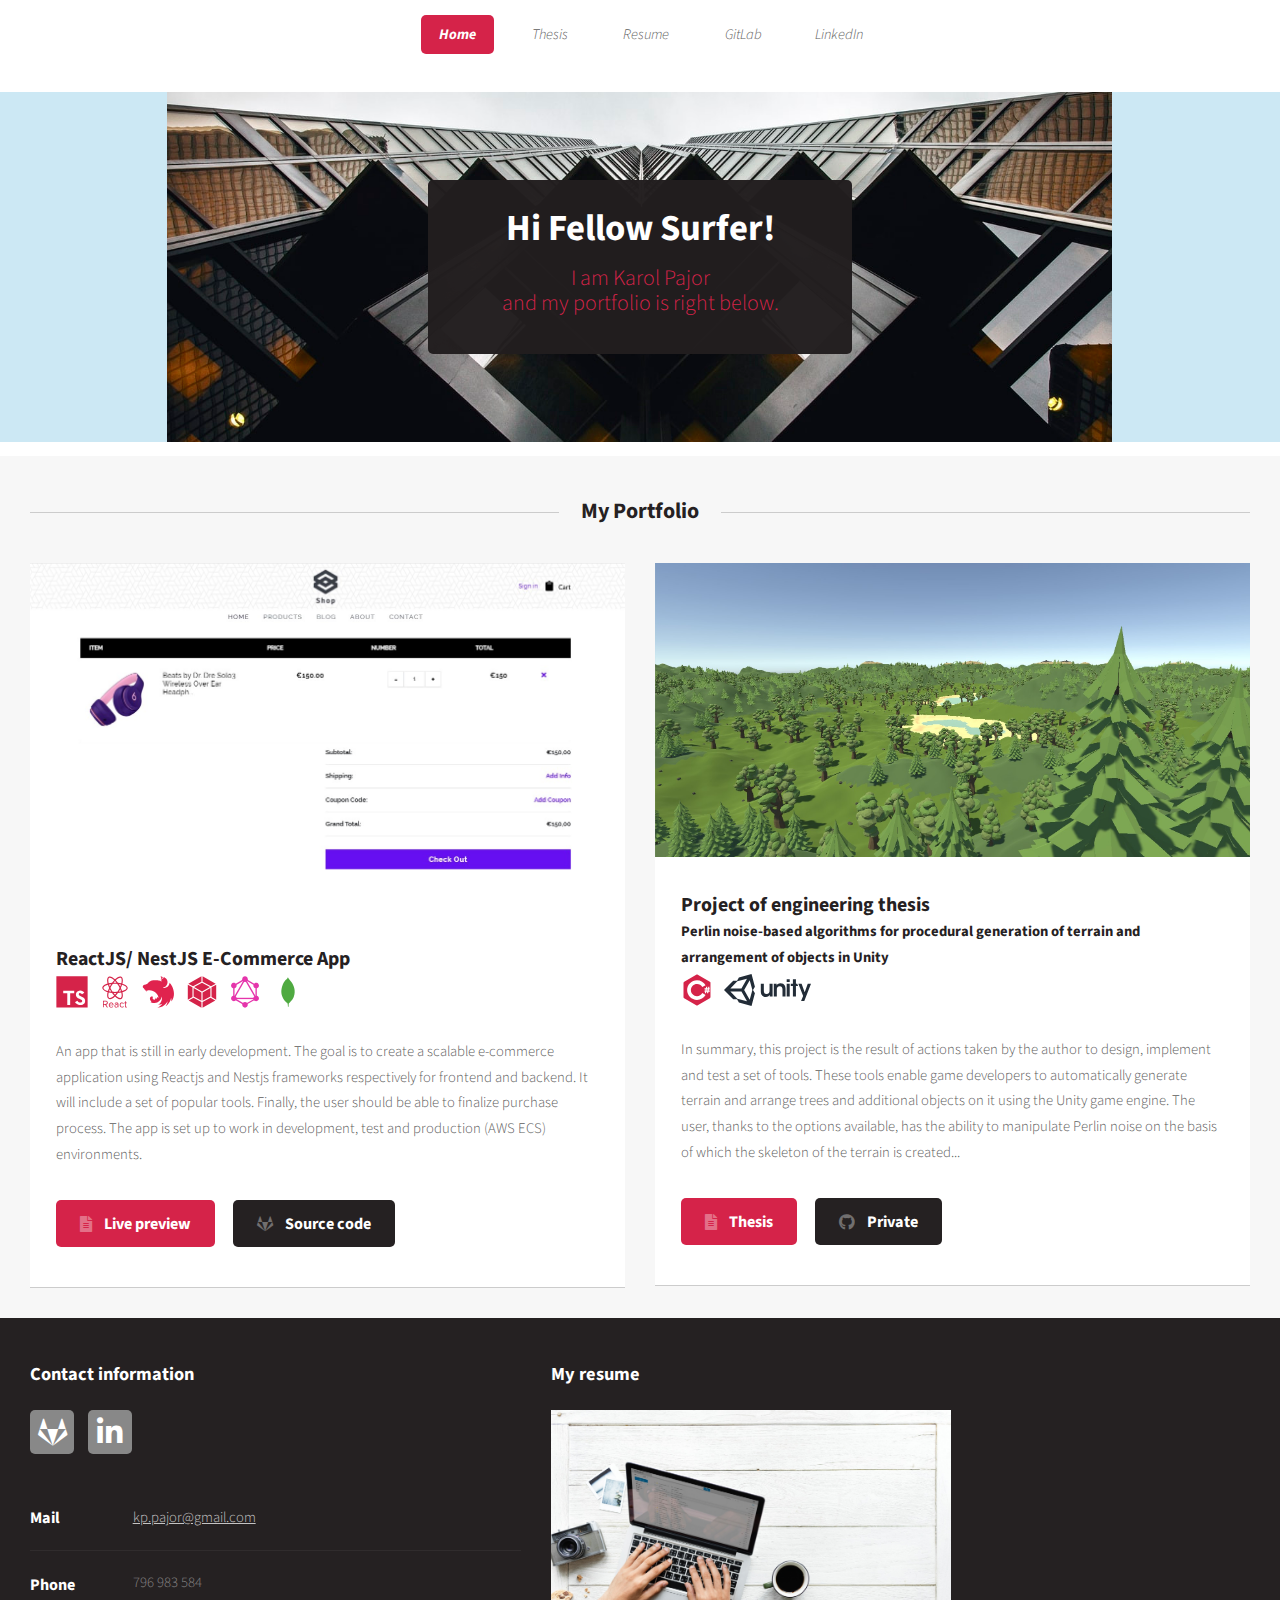
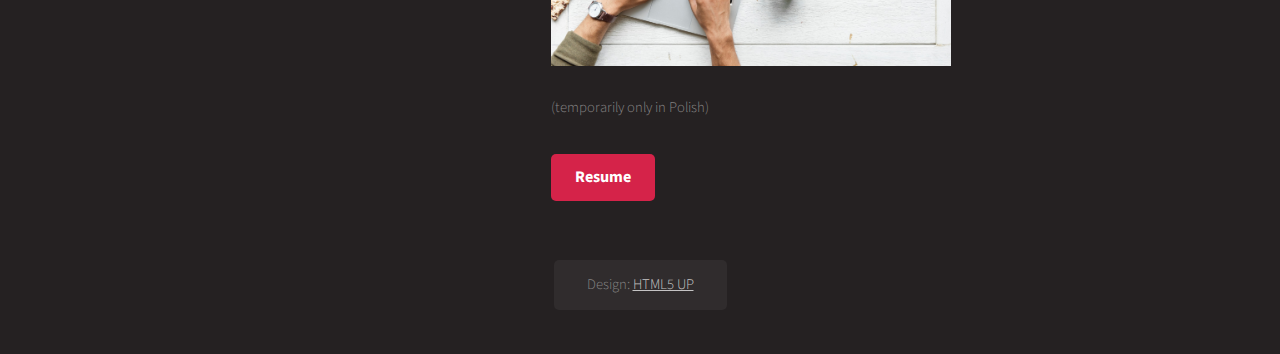
==== commit cb856cac: "chore: corrections" ====
--- a/index.html
+++ b/index.html
@@ -56,7 +56,7 @@
 							<div class="row">
 								<div class="col-6 col-12-small">
 									<section class="box">
-										<a href="http://18.219.126.49/" target="_blank" rel="noopener noreferrer"
+										<a aria-disabled="true" target="_blank" rel="noopener noreferrer"
 											class="image featured"><img src="images/e-commerce.jpg"
 												alt="ReactJS/ NestJS E-Commerce App" /></a>
 										<header>
@@ -130,7 +130,7 @@
 										</p>
 										<footer>
 											<ul class="actions">
-												<li><a href="http://18.219.126.49/" target="_blank"
+												<li><a aria-disabled="true" target="_blank"
 														rel="noopener noreferrer"
 														class="button icon solid fa-file-alt">Live preview</a></li>
 												<li><a href="https://gitlab.com/Hatt0ri/e-commerce-app" target="_blank"
@@ -243,7 +243,7 @@
 							<a href="resume.html" class="image featured" style="max-width: 400px"><img
 									src="images/black-coffee-camera-coffee-1549003.jpg" alt="office" /></a>
 							<p>
-								(temporary only in Polish)
+								(temporarily only in Polish)
 							</p>
 							<footer>
 								<ul class="actions">
